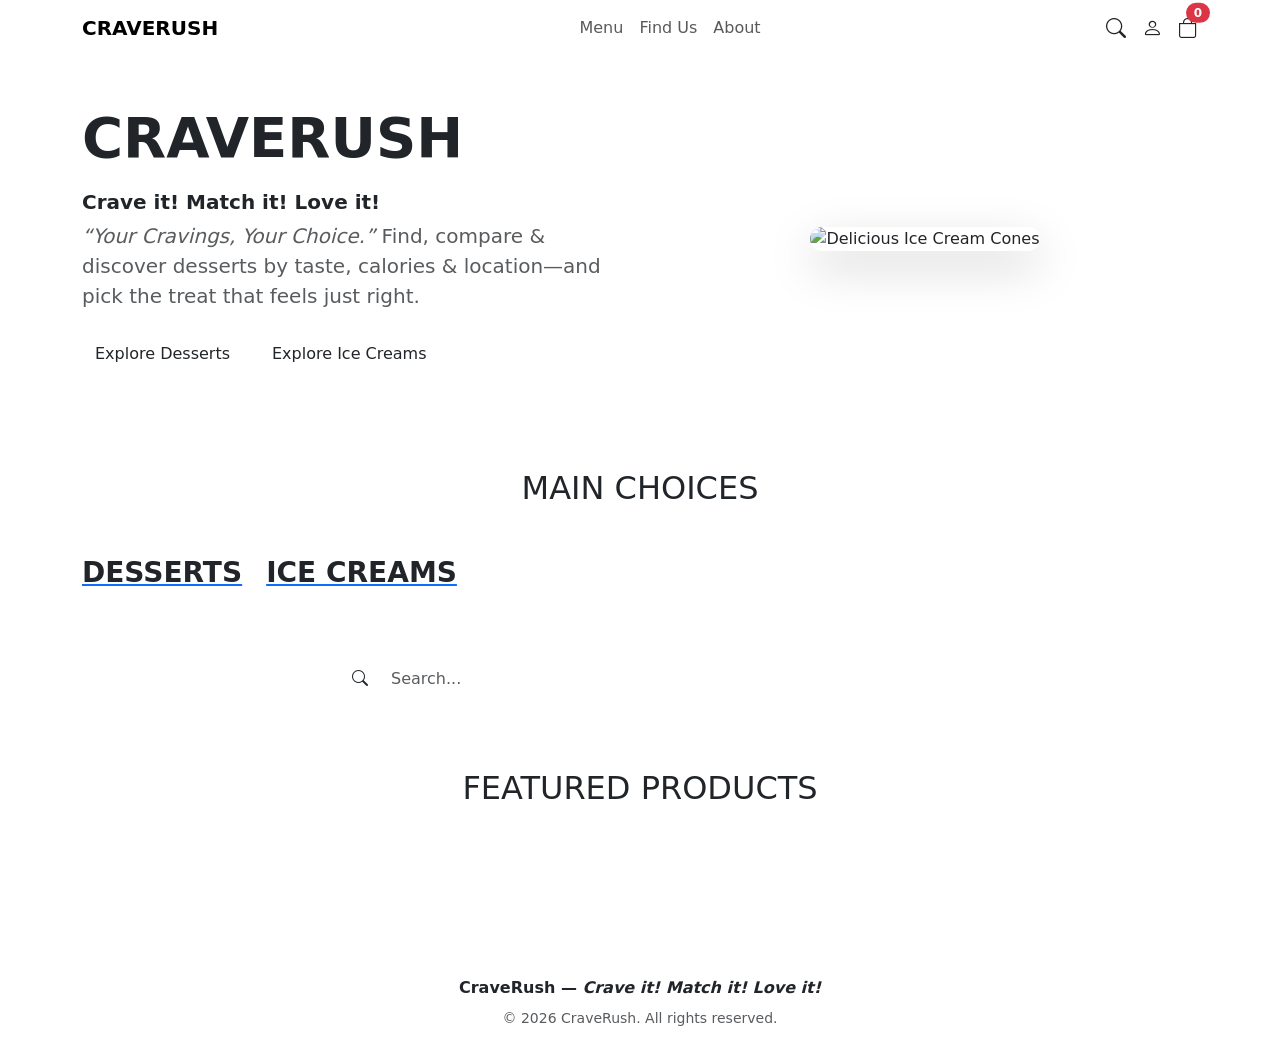
==== index.html @ ae910c8f "Add files via upload" ====
<!DOCTYPE html>
<html lang="en">
<head>
    <meta charset="UTF-8">
    <meta name="viewport" content="width=device-width, initial-scale=1.0">

    <title>CRAVERUSH | Crave it! Match it! Love it!</title>
    <meta name="description" content="CraveRush — Your Cravings, Your Choice. Find, compare & discover desserts by taste, calories & location—and pick the treat that feels just right.">
    <meta name="keywords" content="desserts, ice cream, cakes, pastries, compare desserts, calories, CraveRush">
    <meta property="og:title" content="CraveRush | Crave it! Match it! Love it!">
    <meta property="og:description" content="Your Cravings, Your Choice. Find, compare & discover desserts by taste, calories & location.">
    
    <script>
        (function() {
            if (localStorage.getItem('creamySwirlsTheme') === 'dark') {
                document.documentElement.setAttribute('data-theme', 'dark');
            }
        })();
    </script>

    <link rel="preconnect" href="https://fonts.googleapis.com">
    <link rel="preconnect" href="https://fonts.gstatic.com" crossorigin>
    <link href="https://fonts.googleapis.com/css2?family=Playfair+Display:wght@600;700&family=Poppins:wght@300;400;500;600&display=swap" rel="stylesheet">

    <link href="https://cdn.jsdelivr.net/npm/bootstrap@5.3.2/dist/css/bootstrap.min.css" rel="stylesheet">
    <link rel="stylesheet" href="https://cdn.jsdelivr.net/npm/bootstrap-icons@1.11.1/font/bootstrap-icons.css">
    <link rel="stylesheet" href="https://cdnjs.cloudflare.com/ajax/libs/OwlCarousel2/2.3.4/assets/owl.carousel.min.css">
    <link rel="stylesheet" href="https://cdnjs.cloudflare.com/ajax/libs/OwlCarousel2/2.3.4/assets/owl.theme.default.min.css">
    <link rel="stylesheet" href="css/style.css">
</head>
<body>

    <!-- NAVBAR -->
    <nav class="navbar navbar-expand-lg">
        <div class="container">
            <a class="navbar-brand fw-bold" href="index.html">CRAVERUSH</a>
            <button class="navbar-toggler" type="button" data-bs-toggle="collapse" data-bs-target="#navbarNav">
                <span class="navbar-toggler-icon"></span>
            </button>
            <div class="collapse navbar-collapse" id="navbarNav">
                <ul class="navbar-nav mx-auto">
                    <li class="nav-item"><a class="nav-link" href="desserts.html">Menu</a></li>
                    <li class="nav-item"><a class="nav-link" href="find-us.html">Find Us</a></li>
                    <li class="nav-item"><a class="nav-link" href="about.html">About</a></li>
                </ul>
                <div class="d-flex align-items-center gap-3 mt-3 mt-lg-0">
                    <a href="products.html" class="text-dark"><i class="bi bi-search fs-5"></i></a>
                    <div class="dropdown">
                        <a href="javascript:void(0)" class="text-dark d-flex align-items-center"
                           id="accountIcon" data-bs-toggle="dropdown" aria-expanded="false">
                            <i class="bi bi-person fs-5"></i>
                        </a>
                        <ul class="dropdown-menu dropdown-menu-end" id="accountMenu" aria-labelledby="accountIcon">
                            <!-- populated by auth.js -->
                        </ul>
                    </div>
                    <a href="cart.html" class="text-dark position-relative">
                        <i class="bi bi-bag fs-5"></i>
                        <span class="position-absolute top-0 start-100 translate-middle badge rounded-pill bg-danger" id="cart-count">0</span>
                    </a>
                </div>
            </div>
        </div>
    </nav>

    <!-- HERO -->
    <section class="hero-section text-center position-relative overflow-hidden py-5">
        <div class="container">
            <div class="row align-items-center">
                <div class="col-lg-6 text-lg-start mb-4 mb-lg-0">
                    <h1 class="display-4 fw-bold mb-3">CRAVERUSH</h1>
                    <p class="lead fw-semibold mb-1" style="color: var(--text-dark);">Crave it! Match it! Love it!</p>
                    <p class="lead text-muted mb-4"><em>“Your Cravings, Your Choice.”</em> Find, compare &amp; discover desserts by taste, calories &amp; location—and pick the treat that feels just right.</p>
                    <div class="hero-btn-group d-flex flex-row gap-3 mt-4 mx-auto mx-lg-0">
                        <a href="desserts.html" class="btn btn-custom hero-btn">Explore Desserts</a>
                        <a href="ice-creams.html" class="btn btn-outline-custom hero-btn">Explore Ice Creams</a>
                    </div>
                </div>
                <div class="col-lg-6">
                    <img src="https://images.unsplash.com/photo-1563805042-7684c019e1cb?q=80&w=800&auto=format&fit=crop"
                         alt="Delicious Ice Cream Cones" class="img-fluid rounded-4 shadow-lg hero-img">
                </div>
            </div>
        </div>
    </section>

    <!-- MAIN CHOICES -->
    <section class="py-5">
        <div class="container text-center">
            <h2 class="section-title mb-5">MAIN CHOICES</h2>
            <div class="choice-wrapper d-flex flex-column flex-sm-row gap-3 gap-sm-4">
                <a href="desserts.html" class="choice-btn">
                    <div class="choice-card"><h3 class="mb-0 text-dark fw-bold">DESSERTS</h3></div>
                </a>
                <a href="ice-creams.html" class="choice-btn">
                    <div class="choice-card"><h3 class="mb-0 text-dark fw-bold">ICE CREAMS</h3></div>
                </a>
            </div>
        </div>
    </section>

    <!-- SEARCH -->
    <section class="py-4">
        <div class="container">
            <div class="search-wrapper mx-auto" style="max-width: 600px;">
                <div class="input-group">
                    <span class="input-group-text bg-white border-0"><i class="bi bi-search"></i></span>
                    <input type="text" id="home-search" class="form-control border-0 shadow-none" placeholder="Search...">
                </div>
            </div>
        </div>
    </section>

    <!-- FEATURED PRODUCTS CAROUSEL -->
    <section class="py-5 mb-5">
        <div class="container">
            <h2 class="section-title text-center mb-5">FEATURED PRODUCTS</h2>
            <div class="owl-carousel owl-theme" id="featured-products"></div>
        </div>
    </section>

    <footer class="py-4 text-center">
        <p class="mb-2 fw-semibold">CraveRush — <em>Crave it! Match it! Love it!</em></p>
        <p class="mb-0 text-muted small">&copy; 2026 CraveRush. All rights reserved.</p>
    </footer>

    <script src="https://cdn.jsdelivr.net/npm/bootstrap@5.3.2/dist/js/bootstrap.bundle.min.js"></script>
    <script src="https://cdnjs.cloudflare.com/ajax/libs/jquery/3.7.1/jquery.min.js"></script>
    <script src="https://cdnjs.cloudflare.com/ajax/libs/OwlCarousel2/2.3.4/owl.carousel.min.js"></script>
    <script src="js/products.js"></script>
    <script src="js/auth.js"></script>
    <script src="js/cart.js"></script>
    <script src="js/app.js"></script>
    <script>
        document.addEventListener('DOMContentLoaded', () => {
            renderFeaturedProducts();
            setupHomeSearch();
        });
    </script>
</body>
</html>
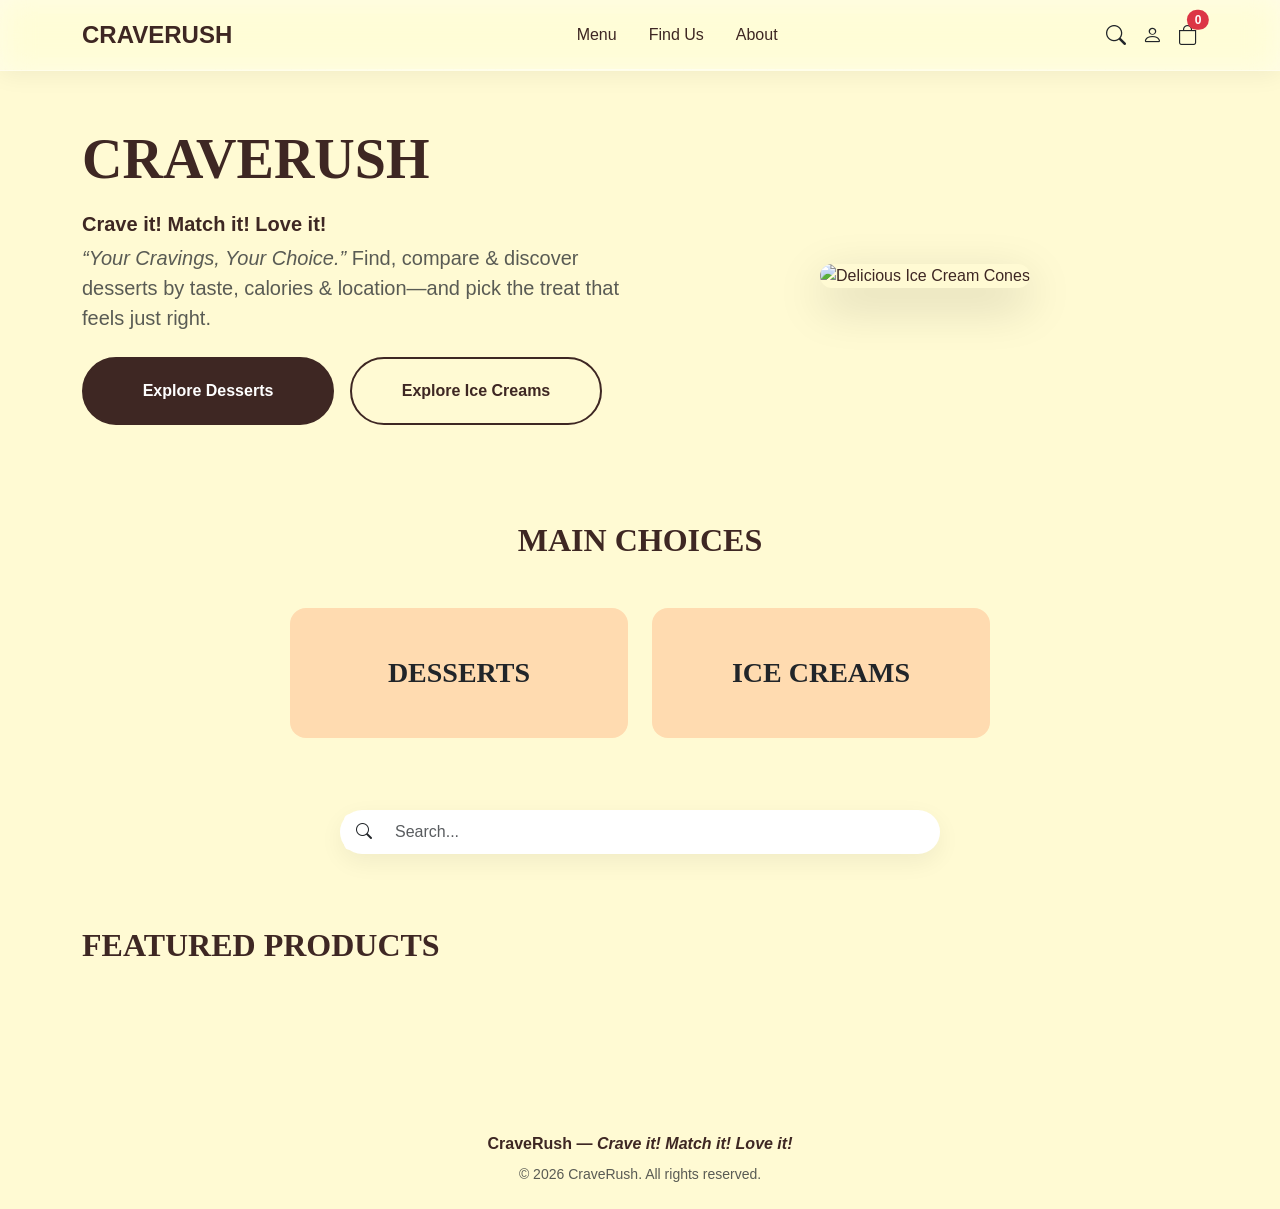
==== commit 543d73fb: "Update index.html" ====
--- a/index.html
+++ b/index.html
@@ -26,7 +26,7 @@
     <link rel="stylesheet" href="https://cdn.jsdelivr.net/npm/bootstrap-icons@1.11.1/font/bootstrap-icons.css">
     <link rel="stylesheet" href="https://cdnjs.cloudflare.com/ajax/libs/OwlCarousel2/2.3.4/assets/owl.carousel.min.css">
     <link rel="stylesheet" href="https://cdnjs.cloudflare.com/ajax/libs/OwlCarousel2/2.3.4/assets/owl.theme.default.min.css">
-    <link rel="stylesheet" href="css/style.css">
+    <link rel="stylesheet" href="style.css">
 </head>
 <body>
 
@@ -127,10 +127,10 @@
     <script src="https://cdn.jsdelivr.net/npm/bootstrap@5.3.2/dist/js/bootstrap.bundle.min.js"></script>
     <script src="https://cdnjs.cloudflare.com/ajax/libs/jquery/3.7.1/jquery.min.js"></script>
     <script src="https://cdnjs.cloudflare.com/ajax/libs/OwlCarousel2/2.3.4/owl.carousel.min.js"></script>
-    <script src="js/products.js"></script>
-    <script src="js/auth.js"></script>
-    <script src="js/cart.js"></script>
-    <script src="js/app.js"></script>
+    <script src="products.js"></script>
+    <script src="auth.js"></script>
+    <script src="cart.js"></script>
+    <script src="app.js"></script>
     <script>
         document.addEventListener('DOMContentLoaded', () => {
             renderFeaturedProducts();
@@ -138,4 +138,4 @@
         });
     </script>
 </body>
-</html>+</html>
--- a/style.css
+++ b/style.css
@@ -0,0 +1,1078 @@
+/* =========================================
+   DESIGN SYSTEM & VARIABLES
+========================================= */
+:root {
+    --primary-bg: #FFFAD3;
+    --peach: #FFDBB0;
+    --soft-pink: #FFCCB8;
+    --pink-accent: #FFB1B1;
+    --text-dark: #3E2723;
+    --text-muted: #6D4C41;
+    --card-bg: #FFFFFF;
+    --border-radius: 16px;
+    --shadow-soft: 0 8px 24px rgba(0, 0, 0, 0.06);
+    --shadow-hover: 0 12px 32px rgba(0, 0, 0, 0.1);
+    --transition: all 0.3s ease;
+    --navbar-height: 78px;
+}
+
+/* =========================================
+   GLOBAL
+========================================= */
+html, body {
+    max-width: 100%;
+    overflow-x: hidden;
+}
+
+body {
+    background-color: var(--primary-bg);
+    color: var(--text-dark);
+    font-family: 'Poppins', sans-serif;
+    /* Compensate for the fixed navbar */
+    padding-top: var(--navbar-height);
+}
+
+h1, h2, h3, h4, h5, h6 { font-family: 'Playfair Display', serif; }
+a { text-decoration: none; color: inherit; }
+
+/* =========================================
+   STICKY / FIXED GLASSMORPHIC NAVBAR
+========================================= */
+.navbar {
+    position: fixed !important;
+    top: 0;
+    left: 0;
+    right: 0;
+    z-index: 1030; /* below modals (1055) but above content */
+    padding-top: 0.75rem !important;
+    padding-bottom: 0.75rem !important;
+    background: rgba(255, 255, 255, 0.45) !important;
+    backdrop-filter: blur(16px) saturate(180%);
+    -webkit-backdrop-filter: blur(16px) saturate(180%);
+    border-bottom: 1px solid rgba(255, 255, 255, 0.35);
+    box-shadow: 0 4px 24px rgba(0, 0, 0, 0.06);
+}
+
+/* Subtle glass highlight line */
+.navbar::after {
+    content: "";
+    position: absolute;
+    left: 0;
+    right: 0;
+    bottom: 0;
+    height: 1px;
+    background: linear-gradient(90deg, transparent, rgba(255,255,255,0.9), transparent);
+    opacity: 0.6;
+}
+
+.navbar-brand {
+    font-size: 1.5rem;
+    color: var(--text-dark) !important;
+}
+
+.nav-link {
+    font-weight: 500;
+    color: var(--text-dark) !important;
+    margin: 0 0.5rem;
+    transition: var(--transition);
+}
+
+.nav-link:hover { color: var(--pink-accent) !important; }
+
+/* Mobile / tablet collapsed menu panel gets its own glass layer */
+@media (max-width: 991.98px) {
+    .navbar-collapse {
+        background: rgba(255, 255, 255, 0.7);
+        backdrop-filter: blur(16px) saturate(180%);
+        -webkit-backdrop-filter: blur(16px) saturate(180%);
+        border: 1px solid rgba(255, 255, 255, 0.5);
+        border-radius: 16px;
+        padding: 1rem;
+        margin-top: 0.75rem;
+        box-shadow: 0 8px 24px rgba(0, 0, 0, 0.08);
+    }
+}
+
+/* =========================================
+   BUTTONS
+========================================= */
+.btn-custom,
+.btn-outline-custom {
+    border: 2px solid var(--text-dark) !important;
+    border-radius: 50px;
+    padding: 0.6rem 1.5rem;
+    font-weight: 500;
+    transition: var(--transition);
+}
+
+.btn-custom {
+    background-color: var(--text-dark);
+    color: #fff;
+}
+
+.btn-custom:hover,
+.btn-custom:focus,
+.btn-custom:active,
+.btn-custom:focus-visible {
+    background-color: transparent;
+    color: var(--text-dark);
+    border-color: var(--text-dark) !important;
+    box-shadow: 0 0 0 0.25rem rgba(255, 177, 177, 0.4);
+}
+
+.btn-outline-custom {
+    background-color: transparent;
+    color: var(--text-dark);
+}
+
+.btn-outline-custom:hover,
+.btn-outline-custom:focus,
+.btn-outline-custom:active,
+.btn-outline-custom:focus-visible {
+    background-color: var(--text-dark);
+    color: #fff;
+    border-color: var(--text-dark) !important;
+    box-shadow: 0 0 0 0.25rem rgba(255, 177, 177, 0.4);
+}
+
+/* =========================================
+   HERO
+========================================= */
+.hero-section { padding: 3rem 0; }
+
+.hero-img {
+    border-radius: var(--border-radius);
+    box-shadow: var(--shadow-soft);
+    object-fit: cover;
+    max-height: 450px;
+    width: 100%;
+}
+
+/* Equal-sized hero buttons */
+.hero-btn-group {
+    max-width: 520px;
+    width: 100%;
+}
+.hero-btn {
+    flex: 1 1 0;
+    min-width: 0;
+    min-height: 68px;              /* ~2 rows tall */
+    display: flex !important;
+    align-items: center;           /* vertically centered */
+    justify-content: center;       /* horizontally centered */
+    text-align: center;
+    white-space: normal;
+    line-height: 1.25;
+    padding: 0.75rem 0.75rem !important;
+    font-size: 1rem;
+    font-weight: 600;
+}
+@media (max-width: 575.98px) {
+    .hero-btn-group { max-width: 100%; gap: 0.6rem !important; }
+    .hero-btn {
+        min-height: 72px;
+        font-size: 0.9rem;
+        padding: 0.6rem 0.5rem !important;
+    }
+}
+
+/* =========================================
+   MAIN CHOICES (equal-sized pair)
+========================================= */
+.choice-wrapper {
+    max-width: 700px;
+    width: 100%;
+    margin: 0 auto;
+}
+
+.choice-btn {
+    flex: 1 1 0;
+    min-width: 0;
+    text-decoration: none;
+}
+
+.choice-card {
+    background-color: var(--peach);
+    border-radius: var(--border-radius);
+    transition: var(--transition);
+    cursor: pointer;
+    border: 2px solid transparent;
+    width: 100%;
+    min-height: 130px;
+    padding: 2.5rem 1rem;
+    display: flex;
+    align-items: center;
+    justify-content: center;
+    text-align: center;
+}
+
+.choice-btn:hover .choice-card,
+.choice-btn:focus-visible .choice-card {
+    transform: translateY(-5px);
+    box-shadow: var(--shadow-hover);
+    border-color: var(--pink-accent);
+    background-color: var(--soft-pink);
+}
+
+@media (max-width: 575.98px) {
+    .choice-btn { width: 100%; }
+    .choice-card { min-height: 100px; padding: 1.75rem 1rem; }
+}
+
+/* =========================================
+   SEARCH BAR
+========================================= */
+.search-wrapper {
+    background: #fff;
+    border-radius: 50px;
+    box-shadow: var(--shadow-soft);
+    padding: 0.25rem;
+}
+.search-wrapper .form-control {
+    background: transparent;
+    border-radius: 50px;
+}
+.search-wrapper .form-control:focus { box-shadow: none; }
+
+/* =========================================
+   PRODUCT CARDS
+========================================= */
+.product-card {
+    background: var(--card-bg);
+    border-radius: var(--border-radius);
+    overflow: hidden;
+    transition: var(--transition);
+    border: none;
+    box-shadow: var(--shadow-soft);
+    height: 100%;
+    cursor: pointer;
+}
+.product-card:hover {
+    transform: translateY(-5px);
+    box-shadow: var(--shadow-hover);
+}
+.product-card img {
+    height: 200px;
+    width: 100%;
+    object-fit: cover;
+    transition: transform 0.5s ease;
+}
+.product-card:hover img { transform: scale(1.05); }
+.product-card .card-body { padding: 1.25rem; }
+.product-card .price { font-weight: 600; color: var(--text-dark); }
+.product-card .calories { font-size: 0.85rem; color: var(--text-muted); }
+
+/* =========================================
+   CATEGORY CARDS
+========================================= */
+.category-card {
+    background: var(--card-bg);
+    border-radius: var(--border-radius);
+    overflow: hidden;
+    transition: var(--transition);
+    box-shadow: var(--shadow-soft);
+    cursor: pointer;
+    text-align: center;
+    border: 2px solid transparent;
+}
+.category-card:hover,
+.category-card:focus-visible {
+    transform: translateY(-5px);
+    box-shadow: var(--shadow-hover);
+    border-color: var(--pink-accent);
+    outline: none;
+}
+.category-card img { height: 150px; object-fit: cover; width: 100%; }
+.category-card h5 { margin: 1rem 0; font-size: 1.1rem; }
+
+/* =========================================
+   PRODUCT DETAILS
+========================================= */
+.product-detail-img {
+    border-radius: var(--border-radius);
+    box-shadow: var(--shadow-soft);
+    width: 100%;
+    max-height: 500px;
+    object-fit: cover;
+}
+
+.quantity-selector {
+    display: inline-flex;
+    align-items: center;
+    border: 1px solid #ddd;
+    border-radius: 50px;
+    overflow: hidden;
+}
+.quantity-selector button {
+    background: transparent;
+    border: none;
+    padding: 0.5rem 1rem;
+    font-size: 1.2rem;
+    cursor: pointer;
+    transition: var(--transition);
+}
+.quantity-selector button:hover { background-color: var(--peach); }
+.quantity-selector input {
+    width: 50px;
+    text-align: center;
+    border: none;
+    font-weight: 600;
+    background: transparent;
+}
+
+/* =========================================
+   BREADCRUMB
+========================================= */
+.breadcrumb-item a { color: var(--text-muted); }
+.breadcrumb-item.active { color: var(--text-dark); font-weight: 500; }
+
+/* =========================================
+   OWL CAROUSEL
+========================================= */
+#featured-products {
+    position: relative;
+    padding: 0 55px;
+}
+
+#featured-products .item { padding: 0 10px; }
+
+/* Dots */
+.owl-theme .owl-dots { margin-top: 20px !important; }
+.owl-theme .owl-dots .owl-dot span {
+    background: var(--peach) !important;
+    transition: var(--transition);
+}
+.owl-theme .owl-dots .owl-dot.active span,
+.owl-theme .owl-dots .owl-dot:hover span {
+    background: var(--pink-accent) !important;
+}
+
+/* Prev / Next black circular buttons */
+#featured-products .owl-nav {
+    margin: 0 !important;
+}
+#featured-products .owl-nav button.owl-prev,
+#featured-products .owl-nav button.owl-next {
+    position: absolute;
+    top: 50%;
+    transform: translateY(-50%);
+    background: #000 !important;
+    color: #fff !important;
+    width: 44px;
+    height: 44px;
+    border-radius: 50% !important;
+    display: flex !important;
+    align-items: center;
+    justify-content: center;
+    font-size: 1.15rem !important;
+    font-weight: 700 !important;
+    line-height: 1;
+    padding: 0 !important;
+    margin: 0 !important;
+    transition: var(--transition);
+    box-shadow: 0 6px 16px rgba(0, 0, 0, 0.18);
+    z-index: 5;
+}
+#featured-products .owl-nav button.owl-prev { left: 0; }
+#featured-products .owl-nav button.owl-next { right: 0; }
+
+#featured-products .owl-nav button.owl-prev:hover,
+#featured-products .owl-nav button.owl-next:hover {
+    background: var(--pink-accent) !important;
+    color: #000 !important;
+    transform: translateY(-50%) scale(1.08);
+    box-shadow: 0 8px 20px rgba(0, 0, 0, 0.25);
+}
+#featured-products .owl-nav button.disabled {
+    opacity: 0.35;
+    cursor: not-allowed;
+    pointer-events: none;
+}
+
+@media (max-width: 767.98px) {
+    #featured-products { padding: 0 42px; }
+    #featured-products .owl-nav button.owl-prev,
+    #featured-products .owl-nav button.owl-next {
+        width: 36px;
+        height: 36px;
+        font-size: 0.95rem !important;
+    }
+}
+
+/* =========================================
+   UTILITIES
+========================================= */
+.section-title {
+    font-weight: 700;
+    color: var(--text-dark);
+    position: relative;
+    display: inline-block;
+}
+
+.fade-in { animation: fadeIn 0.6s ease-in-out; }
+@keyframes fadeIn {
+    from { opacity: 0; transform: translateY(20px); }
+    to { opacity: 1; transform: translateY(0); }
+}
+
+/* Custom menu without default caret on account icon */
+#accountIcon::after { display: none !important; }
+
+/* =========================================
+   AUTH PAGES (login / signup)
+========================================= */
+.auth-section {
+    min-height: calc(100vh - var(--navbar-height));
+    display: flex;
+    align-items: center;
+    justify-content: center;
+    padding: 3rem 1rem;
+}
+.auth-card {
+    background: #fff;
+    border-radius: 24px;
+    box-shadow: var(--shadow-soft);
+    max-width: 480px;
+    width: 100%;
+    padding: 2.25rem;
+}
+.auth-tabs {
+    display: flex;
+    background: var(--primary-bg);
+    border-radius: 50px;
+    padding: 4px;
+    margin-bottom: 1.75rem;
+}
+.auth-tab {
+    flex: 1;
+    border: none;
+    background: transparent;
+    padding: 0.65rem;
+    border-radius: 50px;
+    font-weight: 600;
+    color: var(--text-muted);
+    transition: var(--transition);
+    cursor: pointer;
+}
+.auth-tab.active {
+    background: var(--text-dark);
+    color: #fff;
+}
+.auth-form { display: none; }
+.auth-form.active { display: block; }
+.auth-card .form-control {
+    border-radius: 12px;
+    padding: 0.7rem 1rem;
+    border: 1px solid #eee;
+    background: #fafafa;
+}
+.auth-card .form-control:focus {
+    box-shadow: 0 0 0 0.2rem rgba(255, 177, 177, 0.35);
+    border-color: var(--pink-accent);
+    background: #fff;
+}
+
+/* =========================================
+   FIND US / ABOUT / ORDERS cards
+========================================= */
+.info-card {
+    background: #fff;
+    border-radius: var(--border-radius);
+    box-shadow: var(--shadow-soft);
+    padding: 1.75rem;
+    height: 100%;
+    transition: var(--transition);
+    border: 2px solid transparent;
+}
+.info-card:hover {
+    transform: translateY(-5px);
+    box-shadow: var(--shadow-hover);
+    border-color: var(--pink-accent);
+}
+.info-card .info-icon {
+    width: 52px;
+    height: 52px;
+    border-radius: 50%;
+    background: var(--peach);
+    display: flex;
+    align-items: center;
+    justify-content: center;
+    font-size: 1.4rem;
+    color: var(--text-dark);
+    margin-bottom: 1rem;
+}
+
+.order-card {
+    background: #fff;
+    border-radius: var(--border-radius);
+    box-shadow: var(--shadow-soft);
+    padding: 1.5rem;
+    margin-bottom: 1.25rem;
+    border-left: 5px solid var(--pink-accent);
+}
+.order-card .order-id { font-weight: 700; }
+.order-card .status-badge {
+    display: inline-block;
+    background: #E8F5E9;
+    color: #2E7D32;
+    padding: 0.25rem 0.75rem;
+    border-radius: 50px;
+    font-size: 0.8rem;
+    font-weight: 600;
+}
+
+/* =========================================
+   RESPONSIVE
+========================================= */
+@media (max-width: 768px) {
+    :root { --navbar-height: 68px; }
+    .hero-section { text-align: center; padding: 2rem 0; }
+    .hero-img { margin-top: 2rem; }
+    .product-card img { height: 160px; }
+    .category-card img { height: 120px; }
+    .display-4 { font-size: 2.2rem; }
+}
+
+/* =========================================
+   COMPARE CHECKBOX ON PRODUCT CARD
+========================================= */
+.compare-check {
+    position: absolute;
+    top: 10px;
+    left: 10px;
+    z-index: 3;
+    background: rgba(255, 255, 255, 0.92);
+    backdrop-filter: blur(4px);
+    padding: 0.3rem 0.65rem;
+    border-radius: 50px;
+    display: inline-flex;
+    align-items: center;
+    gap: 0.35rem;
+    font-size: 0.75rem;
+    font-weight: 600;
+    color: var(--text-dark);
+    cursor: pointer;
+    box-shadow: 0 2px 8px rgba(0, 0, 0, 0.08);
+    transition: var(--transition);
+}
+.compare-check:hover { background: #fff; box-shadow: 0 4px 12px rgba(0,0,0,0.12); }
+.compare-check input { accent-color: var(--pink-accent); cursor: pointer; }
+
+/* =========================================
+   COMPARE MODAL TABLE
+========================================= */
+.compare-scroll {
+    overflow-x: auto;
+    -webkit-overflow-scrolling: touch;
+    padding-bottom: 0.5rem;
+}
+.compare-table {
+    width: 100%;
+    min-width: 640px;
+    border-collapse: separate;
+    border-spacing: 0 8px;
+}
+.compare-table th,
+.compare-table td {
+    padding: 0.75rem 1rem;
+    vertical-align: middle;
+    text-align: center;
+    border: none;
+    background: #fff;
+}
+.compare-table tbody tr td {
+    background: #fff;
+    border-top: 1px solid #f3f3f3;
+    border-bottom: 1px solid #f3f3f3;
+}
+.compare-table tbody tr td:first-child {
+    border-top-left-radius: 12px;
+    border-bottom-left-radius: 12px;
+}
+.compare-table tbody tr td:last-child {
+    border-top-right-radius: 12px;
+    border-bottom-right-radius: 12px;
+}
+.compare-attr {
+    text-align: left !important;
+    font-weight: 600;
+    color: var(--text-muted);
+    font-size: 0.85rem;
+    background: var(--primary-bg) !important;
+    white-space: nowrap;
+    min-width: 120px;
+}
+.compare-img {
+    width: 100px;
+    height: 100px;
+    border-radius: 12px;
+    object-fit: cover;
+}
+.compare-remove {
+    background: #f2f2f2;
+    border: none;
+    width: 28px; height: 28px;
+    border-radius: 50%;
+    font-size: 0.75rem;
+    color: var(--text-dark);
+    cursor: pointer;
+    transition: var(--transition);
+}
+.compare-remove:hover {
+    background: var(--pink-accent);
+    color: #fff;
+}
+
+/* =========================================
+   AVAILABILITY LIST (Product Details)
+========================================= */
+.availability-list {
+    display: flex;
+    flex-direction: column;
+    gap: 0.6rem;
+}
+.availability-item {
+    display: flex;
+    justify-content: space-between;
+    align-items: center;
+    padding: 0.7rem 1rem;
+    border-radius: 12px;
+    background: #fff;
+    border: 1px solid #f0f0f0;
+    transition: var(--transition);
+}
+.availability-item:hover {
+    border-color: var(--pink-accent);
+    box-shadow: 0 4px 12px rgba(0, 0, 0, 0.05);
+}
+.availability-item.unavailable {
+    opacity: 0.6;
+    background: #fafafa;
+}
+.availability-status {
+    font-size: 0.78rem;
+    font-weight: 600;
+    padding: 0.3rem 0.7rem;
+    border-radius: 50px;
+    white-space: nowrap;
+}
+.availability-status.in  { background: #E8F5E9; color: #2E7D32; }
+.availability-status.out { background: #FBEAEA; color: #B71C1C; }
+
+/* =========================================
+   MOBILE-ONLY RESPONSIVE FIXES
+========================================= */
+html, body { overflow-x: hidden; }
+
+/* --- Compare: desktop shows table, mobile shows stacked cards --- */
+.compare-mobile { display: none; }
+
+/* ---------- ALL MOBILE FIXES ---------- */
+@media (max-width: 767.98px) {
+
+    /* ---- NAVBAR + DROPDOWN FIX ---- */
+    .navbar { padding-left: 0 !important; padding-right: 0 !important; }
+    .navbar .container { padding-left: 12px; padding-right: 12px; }
+
+    .navbar-collapse {
+        /* remove backdrop-filter — it breaks dropdown positioning */
+        backdrop-filter: none !important;
+        -webkit-backdrop-filter: none !important;
+        background: #fff !important;
+        border-radius: 16px;
+        padding: 1rem;
+        margin-top: 0.75rem;
+        box-shadow: 0 8px 24px rgba(0, 0, 0, 0.08);
+        max-width: 100%;
+        overflow-x: hidden;
+    }
+
+    .navbar-collapse .d-flex {
+        flex-wrap: wrap;
+        justify-content: center;
+        gap: 1rem !important;
+    }
+
+    /* Dropdown menu — constrain inside viewport */
+    .dropdown-menu {
+        position: absolute !important;
+        right: 0 !important;
+        left: auto !important;
+        top: calc(100% + 6px) !important;
+        transform: none !important;
+        min-width: 200px;
+        max-width: calc(100vw - 24px);
+        background: #fff !important;
+        border: 1px solid #eee;
+        border-radius: 14px;
+        box-shadow: 0 8px 24px rgba(0, 0, 0, 0.12);
+        padding: 0.5rem;
+        z-index: 2000;
+    }
+    .dropdown-menu .dropdown-item {
+        font-size: 0.9rem;
+        padding: 0.55rem 0.75rem;
+        border-radius: 8px;
+        white-space: normal;
+    }
+
+    /* ---- COMPARE MODAL ---- */
+    .compare-desktop { display: none !important; }
+    .compare-mobile  { display: block; }
+
+    .compare-product-card {
+        position: relative;
+        background: #fff;
+        border-radius: 16px;
+        padding: 1.25rem;
+        margin-bottom: 1rem;
+        border: 1px solid #f0f0f0;
+        box-shadow: 0 4px 12px rgba(0,0,0,0.04);
+    }
+    .compare-product-card .compare-img {
+        width: 100%;
+        height: 180px;
+        object-fit: cover;
+        border-radius: 12px;
+        margin-bottom: 0.75rem;
+    }
+    .compare-product-card h5 {
+        font-size: 1.05rem;
+        font-weight: 700;
+        margin-bottom: 0.75rem;
+        padding-right: 2.25rem;
+        word-break: break-word;
+    }
+    .compare-product-card .compare-remove {
+        position: absolute;
+        top: 1rem;
+        right: 1rem;
+        z-index: 2;
+    }
+    .compare-row {
+        display: flex;
+        justify-content: space-between;
+        gap: 1rem;
+        padding: 0.5rem 0;
+        border-bottom: 1px dashed #eee;
+        font-size: 0.9rem;
+    }
+    .compare-row:last-child { border-bottom: none; }
+    .compare-row .lbl {
+        color: var(--text-muted);
+        font-weight: 600;
+        flex-shrink: 0;
+    }
+    .compare-row .val {
+        text-align: right;
+        color: var(--text-dark);
+        word-break: break-word;
+        overflow-wrap: anywhere;
+    }
+    .compare-row .val ul { padding: 0; margin: 0; list-style: none; }
+    .compare-row .val ul li { font-size: 0.82rem; }
+
+    #compareModal .modal-dialog { margin: 0.5rem; }
+    #compareModal .modal-content { border-radius: 20px; }
+    #compareModal .modal-body { padding: 1rem 1.1rem 1.5rem; }
+
+    /* ---- AUTH / LOGIN / SIGNUP ---- */
+    .auth-section {
+        padding: 1rem 0.5rem !important;
+        min-height: auto !important;
+        display: block !important;
+    }
+    .auth-card {
+        padding: 1.25rem 1rem !important;
+        border-radius: 18px !important;
+        max-width: 100% !important;
+        width: 100% !important;
+        margin: 0 auto;
+        box-sizing: border-box;
+        overflow: hidden;
+        word-wrap: break-word;
+        overflow-wrap: anywhere;
+    }
+    .auth-card * {
+        max-width: 100%;
+        box-sizing: border-box;
+    }
+    .auth-card h2 {
+        font-size: 1.35rem !important;
+        line-height: 1.25;
+        word-wrap: break-word;
+        overflow-wrap: anywhere;
+    }
+    .auth-card > .text-center p {
+        font-size: 0.85rem;
+        word-break: break-word;
+    }
+    .auth-tabs { width: 100%; }
+    .auth-tab {
+        font-size: 0.85rem !important;
+        padding: 0.5rem 0.4rem !important;
+    }
+    .auth-card .form-label { font-size: 0.8rem; }
+    .auth-card .form-control {
+        width: 100% !important;
+        font-size: 0.9rem !important;
+        padding: 0.6rem 0.75rem !important;
+    }
+    .auth-card .btn {
+        width: 100% !important;
+        font-size: 0.9rem !important;
+        padding: 0.7rem 1rem !important;
+    }
+    .auth-card p {
+        font-size: 0.8rem;
+        word-wrap: break-word;
+        overflow-wrap: anywhere;
+    }
+
+    /* ---- GENERAL MOBILE POLISH ---- */
+    h1.display-5 { font-size: 1.7rem; }
+    h1.display-4 { font-size: 2rem; }
+    .section-title { font-size: 1.35rem; }
+    .hero-img { max-height: 320px; }
+    .product-detail-img { max-height: 300px; }
+    .quantity-selector button { padding: 0.4rem 0.75rem; }
+    .quantity-selector input { width: 42px; }
+    .navbar-brand { font-size: 1.2rem; }
+    .breadcrumb { font-size: 0.82rem; }
+    .order-card { padding: 1rem; }
+    .info-card  { padding: 1.25rem; }
+    .card { word-break: break-word; }
+    .modal-dialog { margin: 0.5rem; }
+}
+
+@media (max-width: 575.98px) {
+    .auth-section { padding: 0.75rem 0.5rem !important; }
+    .auth-card { padding: 1.1rem 0.9rem !important; }
+}
+
+@media (max-width: 360px) {
+    .hero-btn-group { gap: 0.5rem !important; }
+    .hero-btn { font-size: 0.82rem; min-height: 64px; padding: 0.5rem 0.4rem !important; }
+    .choice-card { padding: 1.5rem 0.75rem; }
+    .choice-card h3 { font-size: 1.1rem; }
+    .navbar-brand { font-size: 1.05rem; }
+    .display-4 { font-size: 1.75rem; }
+    .auth-card { padding: 1rem 0.75rem !important; }
+    .auth-card h2 { font-size: 1.2rem !important; }
+    .auth-tab { font-size: 0.78rem !important; padding: 0.45rem 0.3rem !important; }
+}
+
+/* =========================================
+   ACCOUNT PAGE
+========================================= */
+.account-section { padding: 2.5rem 0 4rem; }
+
+.account-tabs {
+    display: flex;
+    gap: 0.5rem;
+    margin-bottom: 1.75rem;
+    flex-wrap: wrap;
+}
+.account-tab {
+    border: 2px solid transparent;
+    background: var(--card-bg);
+    color: var(--text-dark);
+    padding: 0.55rem 1.2rem;
+    border-radius: 50px;
+    font-weight: 600;
+    font-size: 0.9rem;
+    cursor: pointer;
+    transition: var(--transition);
+    box-shadow: var(--shadow-soft);
+}
+.account-tab.active { background: var(--text-dark); color: var(--primary-bg); }
+
+.account-panel { display: none; }
+.account-panel.active { display: block; }
+
+.account-card {
+    background: var(--card-bg);
+    border-radius: var(--border-radius);
+    box-shadow: var(--shadow-soft);
+    padding: 1.75rem;
+    margin-bottom: 1.5rem;
+    border: 1px solid rgba(0,0,0,0.04);
+}
+.account-card h4 {
+    font-size: 1.15rem;
+    font-weight: 700;
+    margin-bottom: 1.25rem;
+}
+
+.address-display p { margin-bottom: 0.35rem; }
+
+.payment-option {
+    display: flex;
+    align-items: flex-start;
+    gap: 0.75rem;
+    padding: 1rem;
+    border: 2px solid var(--pink-accent);
+    border-radius: 12px;
+    background: rgba(255, 177, 177, 0.12);
+}
+.payment-option input[type="radio"] {
+    margin-top: 0.35rem;
+    accent-color: var(--pink-accent);
+}
+.payment-option label { cursor: pointer; margin: 0; }
+
+.dark-toggle {
+    display: flex;
+    align-items: center;
+    justify-content: space-between;
+    gap: 1rem;
+    padding: 0.9rem 1rem;
+    background: rgba(0,0,0,0.03);
+    border-radius: 12px;
+}
+
+.switch { position: relative; display: inline-block; width: 46px; height: 26px; }
+.switch input { opacity: 0; width: 0; height: 0; }
+.switch .slider {
+    position: absolute; cursor: pointer;
+    top: 0; left: 0; right: 0; bottom: 0;
+    background: #ccc; border-radius: 34px; transition: 0.3s;
+}
+.switch .slider::before {
+    content: ""; position: absolute;
+    height: 20px; width: 20px; left: 3px; bottom: 3px;
+    background: #fff; border-radius: 50%; transition: 0.3s;
+}
+.switch input:checked + .slider { background: var(--pink-accent); }
+.switch input:checked + .slider::before { transform: translateX(20px); }
+
+/* =========================================
+   DARK MODE
+========================================= */
+html[data-theme="dark"] {
+    --primary-bg: #1F1612;
+    --peach: #4A2F23;
+    --soft-pink: #5A3D2E;
+    --pink-accent: #FFB1B1;
+    --text-dark: #FFFAD3;
+    --text-muted: #B8A89A;
+    --card-bg: #2B1F18;
+    --shadow-soft: 0 8px 24px rgba(0, 0, 0, 0.4);
+    --shadow-hover: 0 12px 32px rgba(0, 0, 0, 0.6);
+}
+html[data-theme="dark"] body {
+    background-color: var(--primary-bg);
+    color: var(--text-dark);
+}
+html[data-theme="dark"] .navbar {
+    background: rgba(31, 22, 18, 0.65) !important;
+    border-bottom: 1px solid rgba(255,255,255,0.08) !important;
+    box-shadow: 0 4px 24px rgba(0,0,0,0.4) !important;
+}
+html[data-theme="dark"] .navbar-brand,
+html[data-theme="dark"] .nav-link,
+html[data-theme="dark"] .navbar .text-dark {
+    color: var(--text-dark) !important;
+}
+html[data-theme="dark"] .navbar-toggler-icon { filter: invert(1); }
+
+html[data-theme="dark"] .dropdown-menu {
+    background: var(--card-bg);
+    border-color: rgba(255,255,255,0.08);
+}
+html[data-theme="dark"] .dropdown-item { color: var(--text-dark); }
+html[data-theme="dark"] .dropdown-item:hover {
+    background: rgba(255,255,255,0.06);
+    color: var(--pink-accent);
+}
+html[data-theme="dark"] .dropdown-divider { border-color: rgba(255,255,255,0.08); }
+
+html[data-theme="dark"] .search-wrapper,
+html[data-theme="dark"] .search-wrapper .form-control,
+html[data-theme="dark"] .search-wrapper .input-group-text {
+    background: var(--card-bg) !important;
+    color: var(--text-dark);
+}
+html[data-theme="dark"] .search-wrapper .form-control::placeholder { color: var(--text-muted); }
+
+html[data-theme="dark"] .product-card,
+html[data-theme="dark"] .category-card,
+html[data-theme="dark"] .info-card,
+html[data-theme="dark"] .auth-card,
+html[data-theme="dark"] .order-card,
+html[data-theme="dark"] .availability-item,
+html[data-theme="dark"] .compare-product-card,
+html[data-theme="dark"] .account-card,
+html[data-theme="dark"] .card {
+    background: var(--card-bg);
+    color: var(--text-dark);
+    border-color: rgba(255,255,255,0.06) !important;
+}
+
+html[data-theme="dark"] .compare-check { background: rgba(43,31,24,0.92); color: var(--text-dark); }
+html[data-theme="dark"] .compare-table td,
+html[data-theme="dark"] .compare-table th { background: var(--card-bg); color: var(--text-dark); }
+html[data-theme="dark"] .compare-attr {
+    background: var(--peach) !important;
+    color: var(--text-dark) !important;
+}
+
+html[data-theme="dark"] .btn-custom {
+    background: var(--text-dark);
+    color: var(--primary-bg);
+    border-color: var(--text-dark) !important;
+}
+html[data-theme="dark"] .btn-custom:hover,
+html[data-theme="dark"] .btn-custom:focus {
+    background: transparent;
+    color: var(--text-dark);
+}
+html[data-theme="dark"] .btn-outline-custom {
+    color: var(--text-dark);
+    border-color: var(--text-dark) !important;
+}
+html[data-theme="dark"] .btn-outline-custom:hover,
+html[data-theme="dark"] .btn-outline-custom:focus {
+    background: var(--text-dark);
+    color: var(--primary-bg);
+}
+
+html[data-theme="dark"] .form-control,
+html[data-theme="dark"] .form-select {
+    background: rgba(255,255,255,0.05);
+    border-color: rgba(255,255,255,0.1);
+    color: var(--text-dark);
+}
+html[data-theme="dark"] .form-control::placeholder { color: var(--text-muted); }
+html[data-theme="dark"] .auth-tabs { background: rgba(0,0,0,0.25); }
+html[data-theme="dark"] .auth-tab { color: var(--text-muted); }
+html[data-theme="dark"] .auth-tab.active { background: var(--text-dark); color: var(--primary-bg); }
+
+html[data-theme="dark"] .text-muted { color: var(--text-muted) !important; }
+html[data-theme="dark"] .breadcrumb-item a { color: var(--text-muted); }
+html[data-theme="dark"] .breadcrumb-item.active { color: var(--text-dark); }
+html[data-theme="dark"] .modal-content { background: var(--card-bg); color: var(--text-dark); }
+html[data-theme="dark"] .modal-header,
+html[data-theme="dark"] .modal-footer { border-color: rgba(255,255,255,0.08); }
+html[data-theme="dark"] .btn-close { filter: invert(1); }
+html[data-theme="dark"] .quantity-selector { border-color: rgba(255,255,255,0.15); }
+html[data-theme="dark"] .quantity-selector input { color: var(--text-dark); }
+html[data-theme="dark"] .dark-toggle { background: rgba(255,255,255,0.04); }
+html[data-theme="dark"] .status-badge {
+    background: rgba(46,125,50,0.25) !important;
+    color: #A5D6A7 !important;
+}
+html[data-theme="dark"] .availability-status.in  { background: rgba(46,125,50,0.25);  color: #A5D6A7; }
+html[data-theme="dark"] .availability-status.out { background: rgba(183,28,28,0.25); color: #EF9A9A; }
+html[data-theme="dark"] .availability-item.unavailable { background: rgba(255,255,255,0.02); }
+
+/* =========================================
+   MOBILE SAFETY (account + checkout)
+========================================= */
+@media (max-width: 575.98px) {
+    .account-section { padding: 1.5rem 0 3rem; }
+    .account-card { padding: 1.25rem; }
+    .account-tab  { font-size: 0.8rem; padding: 0.5rem 1rem; }
+    .account-card h4 { font-size: 1rem; }
+    .payment-option { padding: 0.85rem; }
+}
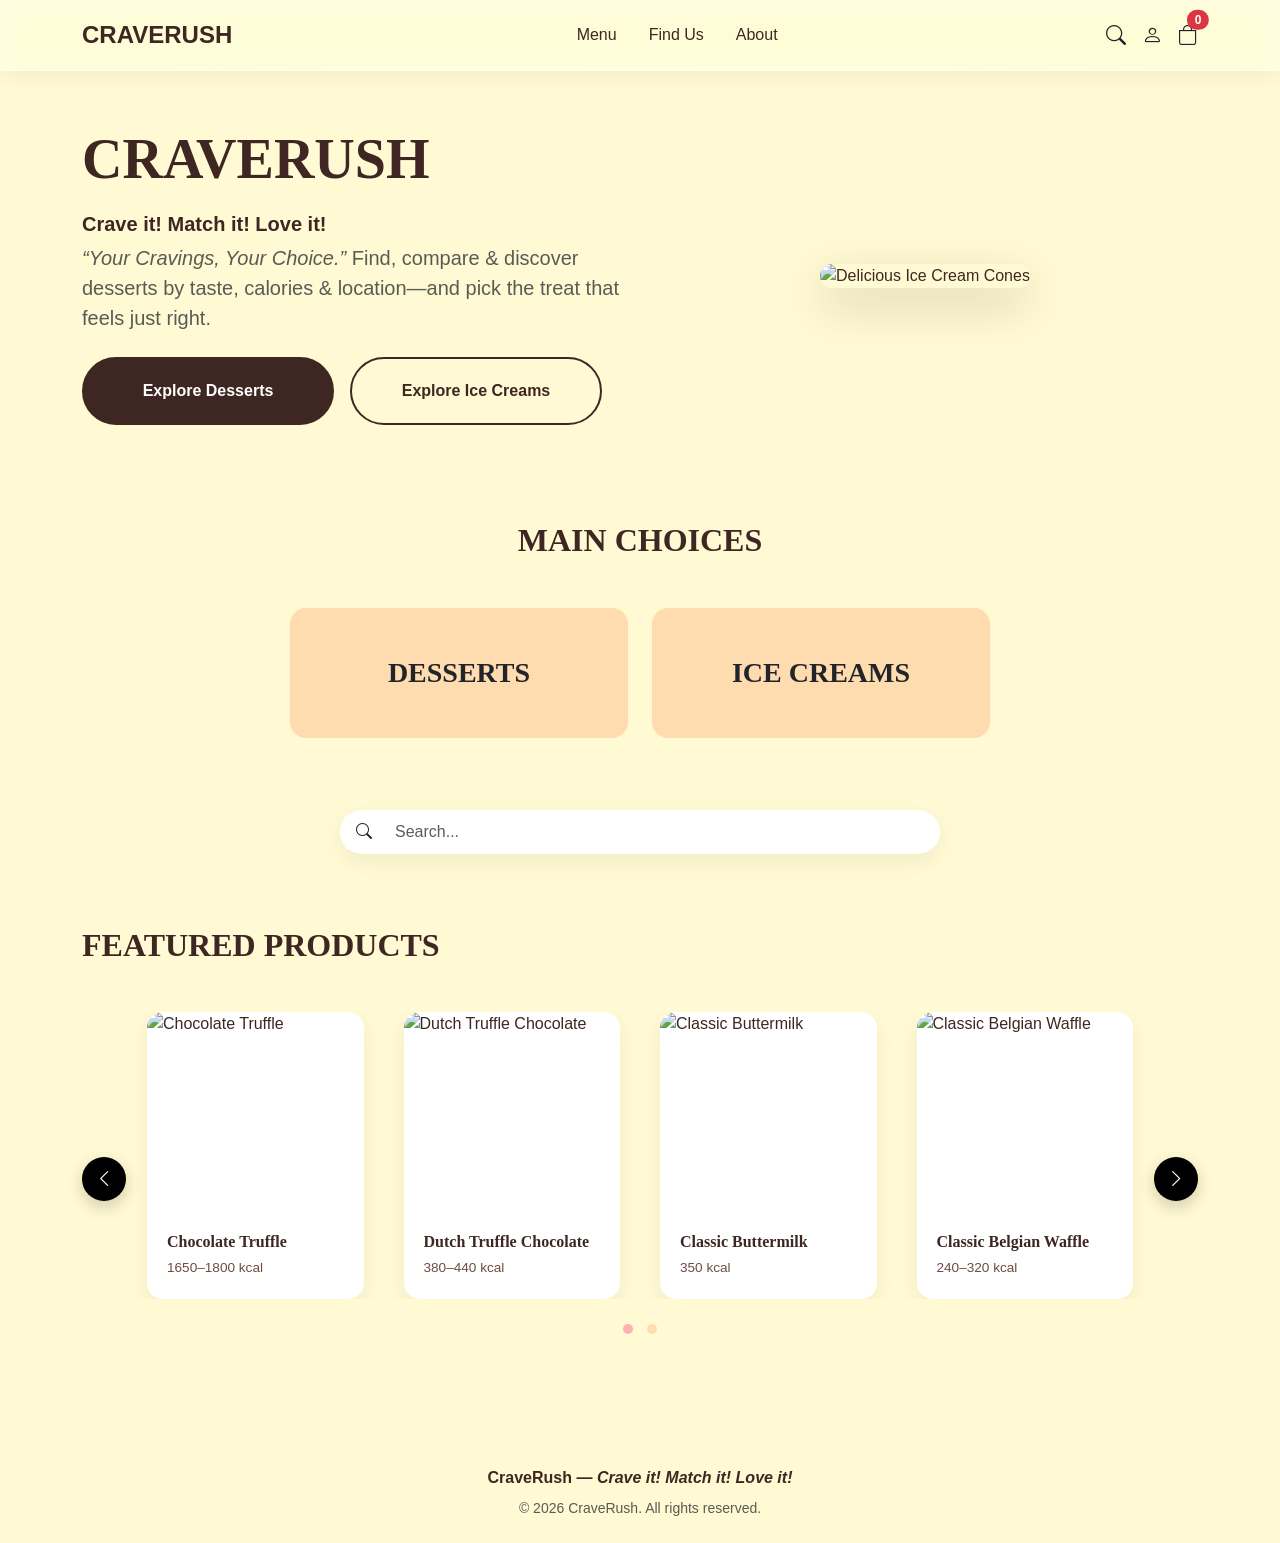
==== commit 3487b03f: "Update index.html" ====
--- a/index.html
+++ b/index.html
@@ -17,10 +17,6 @@
             }
         })();
     </script>
-
-    <link rel="preconnect" href="https://fonts.googleapis.com">
-    <link rel="preconnect" href="https://fonts.gstatic.com" crossorigin>
-    <link href="https://fonts.googleapis.com/css2?family=Playfair+Display:wght@600;700&family=Poppins:wght@300;400;500;600&display=swap" rel="stylesheet">
 
     <link href="https://cdn.jsdelivr.net/npm/bootstrap@5.3.2/dist/css/bootstrap.min.css" rel="stylesheet">
     <link rel="stylesheet" href="https://cdn.jsdelivr.net/npm/bootstrap-icons@1.11.1/font/bootstrap-icons.css">
